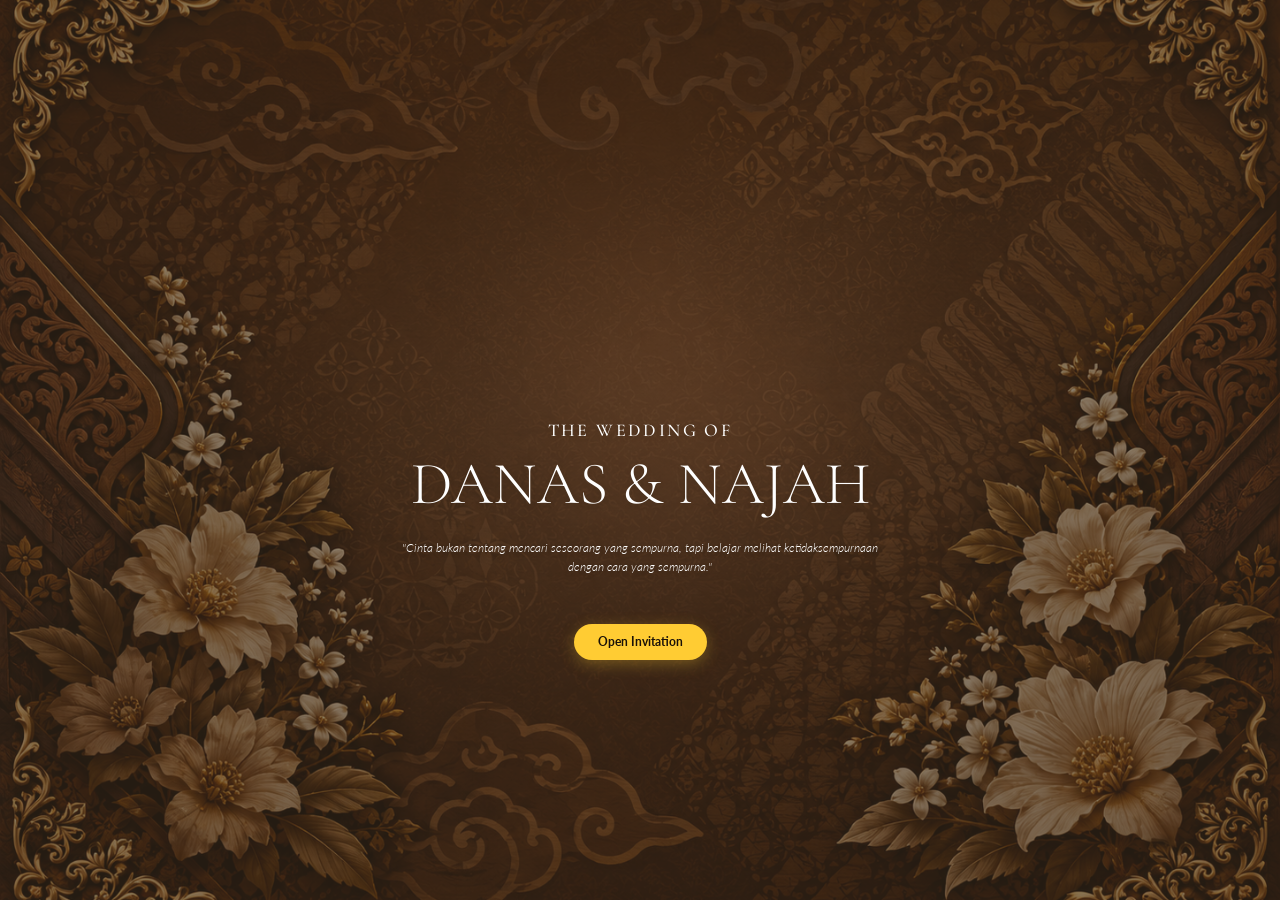
==== index.html @ 15c5db6a "first" ====
<!DOCTYPE html>
<html lang="id">
  <head>
    <meta charset="UTF-8" />
    <meta name="viewport" content="width=device-width, initial-scale=1.0" />
    <meta property="og:title" content="The Wedding of Bagus & Ayu" />
    <meta
      property="og:description"
      content="Kami mengundang Anda untuk hadir di acara pernikahan kami pada tanggal Sabtu, 20 Juni 2026."
    />
    <meta
      property="og:image"
      content="https://example.com/bagus-ayu/img/thumbnail2.png"
    />
    <meta
      property="og:url"
      content="https://example.com/bagus-ayu/"
    />
    <meta property="og:type" content="website" />
    <title>BaAyu | Wedding</title>
    <link rel="shortcut icon" href="img/icon2.png" type="image/x-icon" />
    <link
      href="https://cdn.jsdelivr.net/npm/bootstrap@5.3.3/dist/css/bootstrap.min.css"
      rel="stylesheet"
    />
    <link
      rel="stylesheet"
      href="https://cdn.jsdelivr.net/npm/bootstrap-icons@1.11.3/font/bootstrap-icons.min.css"
    />

    <link rel="preconnect" href="https://fonts.googleapis.com" />
    <link rel="preconnect" href="https://fonts.gstatic.com" crossorigin />
    <link
      href="https://fonts.googleapis.com/css2?family=Cormorant+Garamond:wght@700&family=Lato:wght@300;400;700&display=swap"
      rel="stylesheet"
    />
    <link
      href="https://fonts.googleapis.com/css2?family=Amiri:ital,wght@0,400;0,700;1,400;1,700&family=Reem+Kufi:wght@400..700&display=swap"
      rel="stylesheet"
    />
    <link
      href="https://fonts.googleapis.com/css2?family=Great+Vibes&display=swap"
      rel="stylesheet"
    />
    <link rel="stylesheet" href="style.css" />
  </head>
  <body class="font-sans-jawa">
    <div id="music-controller" style="display: none">
      <i class="bi bi-music-note-beamed"></i>
    </div>
    <audio id="gamelan-music" loop>
      <source src="audio/batassenja.mp3" type="audio/mpeg" />
    </audio>

    <div
      id="cover"
      class="d-flex flex-column justify-content-center align-items-center text-center text-white p-4"
    >
      <div>
        <!-- <img
          src="img/wayang.png"
          alt=""
          class="wayang justify-content-center"
        /> -->
        <h2
          class="font-serif-jawa"
          style="font-size: 1.5rem; letter-spacing: 0.2rem"
        >
          THE WEDDING OF
        </h2>

        <h1 class="display-1 font-serif-jawa">DANAS &amp; NAJAH</h1>

        <p
          class="mt-4"
          style="
            font-size: 1rem;
            font-style: italic;
            max-width: 500px;
            margin-left: auto;
            margin-right: auto;
            line-height: 1.6;
            font-weight: 300;
          "
        ></p>
        <p
          class="mt-4"
          style="
            font-size: 1rem;
            font-style: italic;
            max-width: 500px;
            margin-left: auto;
            margin-right: auto;
            line-height: 1.6;
            font-weight: 300;
          "
        >
          "Cinta bukan tentang mencari seseorang yang sempurna, tapi belajar melihat ketidaksempurnaan dengan cara yang sempurna."
        </p>
        <div id="guest-container" class="mb-4" style="display: none">
          <p class="mb-2" style="font-size: 1rem">
            Kepada Yth. Bapak/Ibu/Saudara/i
          </p>
          <h3
            id="guest-name"
            class="font-serif-jawa"
            style="font-size: 1.8rem"
          ></h3>
        </div>
        <button id="open-invitation" class="btn btn-jawa mt-5">
          Open Invitation
        </button>
      </div>
    </div>

    <main id="content" class="d-none">
      <!-- Dekorasi Bunga (Hanya tampil setelah undangan dibuka) -->
      <img src="img/flower.png" class="corner-flower top-left" alt="" />
      <img src="img/flower.png" class="corner-flower top-right" alt="" />
      <img src="img/flower.png" class="corner-flower bottom-right" alt="" />
      <nav class="navbar fixed-bottom navbar-dark">
        <div class="container-fluid">
          <ul class="navbar-nav flex-row justify-content-around w-100">
            <li class="nav-item">
              <a
                class="nav-link d-flex flex-column align-items-center"
                href="#quote"
              >
                <i class="bi bi-house-door-fill"></i>
                <span class="nav-text">Home</span>
              </a>
            </li>
            <li class="nav-item">
              <a
                class="nav-link d-flex flex-column align-items-center"
                href="#mempelai"
              >
                <i class="bi bi-heart-fill"></i>
                <span class="nav-text">Mempelai</span>
              </a>
            </li>
            <li class="nav-item">
              <a
                class="nav-link d-flex flex-column align-items-center"
                href="#acara"
              >
                <i class="bi bi-calendar-heart-fill"></i>
                <span class="nav-text">Acara</span>
              </a>
            </li>
            <li class="nav-item">
              <a
                class="nav-link d-flex flex-column align-items-center"
                href="#countdown"
              >
                <i class="bi bi-clock-fill"></i>
                <span class="nav-text">Countdown</span>
              </a>
            </li>
            <li class="nav-item">
              <a
                class="nav-link d-flex flex-column align-items-center"
                href="#gift"
              >
                <i class="bi bi-gift-fill"></i>
                <span class="nav-text">Gift</span>
              </a>
            </li>
            <li class="nav-item">
              <a
                class="nav-link d-flex flex-column align-items-center"
                href="#closing"
              >
                <i class="bi bi-check-circle-fill"></i>
                <span class="nav-text">Thanks</span>
              </a>
            </li>
          </ul>
        </div>
      </nav>

      <!-- qoutes -->
      <section id="quote" class="quote">
        <div class="container">
          <div class="row justify-content-center">
            <div class="col-md-8 col-10">
              <div class="card-section text-center sway-animation">
                <i
                  class="bi bi-quote"
                  style="font-size: 3rem; color: var(--golden-yellow)"
                ></i>
                <h1>Danas &amp; Najah</h1>
                <p class="tgl">11.10.2026</p>
                <blockquote class="blockquote mt-3">
                  <p class="mb-4 font-arab" style="font-size: 1.8rem; line-height: 2">
                    وَمِنْ اٰيٰتِهٖٓ اَنْ خَلَقَ لَكُمْ مِّنْ اَنْفُسِكُمْ
                    اَزْوَاجًا لِّتَسْكُنُوْٓا اِلَيْهَا وَجَعَلَ بَيْنَكُمْ
                    مَّوَدَّةً وَّرَحْمَةً ۗاِنَّ فِيْ ذٰلِكَ لَاٰيٰتٍ لِّقَوْمٍ
                    يَّتَفَكَّرُوْنَ
                  </p>

                  <p class="mb-4" style="font-size: 1.1rem; line-height: 1.8">
                    "Dan di antara tanda-tanda (kebesaran)-Nya ialah Dia
                    menciptakan pasangan-pasangan untukmu dari jenismu sendiri,
                    agar kamu cenderung dan merasa tenteram kepadanya, dan Dia
                    menjadikan di antaramu rasa kasih dan sayang. Sungguh, pada
                    yang demikian itu benar-benar terdapat tanda-tanda
                    (kebesaran Allah) bagi kaum yang berpikir."
                  </p>
                  <footer
                    class="blockquote-footer text-ivory-white font-serif-jawa fs-5"
                  >
                    <cite title="Surah Ar-Rum">Q.S. Ar-Rum: 21</cite>
                  </footer>
                </blockquote>
              </div>
            </div>
          </div>
        </div>
      </section>
      <!-- quotes -->

      <!-- couple -->
      <section id="mempelai" class="mempelai">
        <div class="container">
          <div class="card-section">
            <div class="text-center mb-5">
              <h2 class="display-5 font-serif-jawa">
                Mempelai Yang Berbahagia
              </h2>
              <p
                class="font-arab"
                style="
                  font-size: 1.8rem;
                  margin-top: 1rem;
                "
              >
                بِسْمِ اللَّهِ الرَّحْمَنِ الرَّحِيمِ
              </p>
              <p>
                Maha suci Allah SWT yang telah menciptakan makhluk-Nya
                berpasang-pasangan. Tanpa mengurangi rasa hormat kami mengundang
                bapak/ibu/saudara/i untuk hadir pada acara pernikahan kami.
              </p>
            </div>

            <div class="row align-items-center justify-content-center text-center">
              <div class="col-lg-5 col-md-12 mt-5 mempelai-pria">
                <div class="d-flex flex-column align-items-center">
                  <img
                    src="img/male1.jpg"
                    alt="Foto Mempelai Pria"
                    class="wayang-photo"
                  />
                  <div class="mt-4">
                    <h3 class="font-serif-jawa text-sogan-brown">
                      Danas Zainul Ulum
                    </h3>
                    <p class="mt-2 mb-0">Putra pertama dari:</p>
                    <p>
                      <strong>Bapak Abdul jaelany</strong><br />&amp;<br /><strong
                        >Ibu Siti Koyimah</strong
                      >
                    </p>
                  </div>
                </div>
              </div>

              <div class="col-lg-1 d-none d-lg-block text-center">
                <span
                  class="display-1 font-serif-jawa"
                  style="color: var(--golden-yellow)"
                  >&</span
                >
              </div>

              <div class="col-lg-5 col-md-12 mt-5 mempelai-wanita">
                <div class="d-flex flex-column align-items-center">
                  <img
                    src="img/female1.png"
                    alt="Foto Mempelai Wanita"
                    class="wayang-photo"
                  />
                  <div class="mt-4">
                    <h3 class="font-serif-jawa text-sogan-brown">
                      Lutfi Shoirin Najah
                    </h3>
                    <p class="mt-2 mb-0">Putri pertama dari:</p>
                    <p>
                      <strong>Bapak Sururi</strong><br />&amp;<br /><strong
                        >Ibu Siti Afifah</strong
                      >
                    </p>
                  </div>
                </div>
              </div>
            </div>
          </div>
        </div>
      </section>
      <!-- couple -->

      <!-- info -->
      <section id="acara" class="acara">
        <div class="container">
          <div class="card-section">
            <div class="row justify-content-center text-center mt-7">
              <h2 class="font-serif-jawa">Waktu Yang Dinanti</h2>
              <p class="lead">
                Sebuah kehormatan dan kebahagiaan bagi kami apabila
                Bapak/Ibu/Saudara/i berkenan hadir untuk memberikan doa restu.
              </p>
            </div>

            <div class="row justify-content-center g-4 bounce">
              <div class="col-lg-5 col-md-8 col-10">
                <div class="card card-jawa text-center">
                  <div class="card-header">
                    <h3 class="font-serif-jawa mb-0">
                      Akad Nikah & Walimatul Ursy
                    </h3>
                  </div>
                  <div class="card-body p-4">
                    <ul class="list-group list-group-flush">
                      <li class="list-group-item d-flex align-items-center">
                        <i class="bi bi-calendar-heart icon"></i>
                        <span>
                          <strong>Ahad, 11 Oktober 2026</strong>
                        </span>
                      </li>
                      <li class="list-group-item d-flex align-items-center">
                        <i class="bi bi-clock icon"></i>
                        <span>Pukul 09:00 WIB - Selesai</span>
                      </li>
                      <li class="list-group-item d-flex align-items-center">
                        <i class="bi bi-geo-alt-fill icon"></i>
                        <span>
                          <strong>Toko Alfaza Suwaru</strong><br />
                          Jl. Dusun Krajan No. 24 Rt. 06/rw. 02, Suwaru, Bandung, Tulungagung.
                        </span>
                      </li>
                    </ul>
                  </div>
                  <div
                    class="card-footer bg-transparent border-0 pb-4 text-center"
                  >
                    <div
                      class="d-grid gap-2 d-sm-flex justify-content-sm-center"
                    >
                      <a
                        href="https://maps.app.goo.gl/wpruUhjLbLnME4XX6"
                        target="_blank"
                        class="btn btn-outline-light"
                      >
                        <i class="bi bi-pin-map-fill"></i> Lihat Peta
                      </a>
                      <div class="btn-group">
                        <button
                          type="button"
                          class="btn btn-jawa dropdown-toggle"
                          data-bs-toggle="dropdown"
                          aria-expanded="false"
                        >
                          <i class="bi bi-calendar-plus-fill"></i> Simpan
                          Tanggal
                        </button>
                        <ul class="dropdown-menu">
                          <li>
                            <a
                              class="dropdown-item"
                              href="#"
                              id="google-calendar-link"
                              ><i class="bi bi-google me-2"></i>Google
                              Calendar</a
                            >
                          </li>
                          <li>
                            <a
                              class="dropdown-item"
                              href="#"
                              id="ics-download-link"
                              ><i class="bi bi-apple me-2"></i
                              >Apple/Outlook/Lainnya</a
                            >
                          </li>
                        </ul>
                      </div>
                    </div>
                  </div>
                </div>
              </div>
            </div>
          </div>
        </div>
      </section>
      <!-- info -->

      <!-- countdown -->
      <section id="countdown" class="countdown">
        <div class="container">
          <div class="card-section text-center">
            <h2 class="font-serif-jawa display-5 mb-4">Menuju Hari Bahagia</h2>

            <div
              id="timer-container"
              class="d-flex justify-content-center gap-3 gap-md-4 bounce"
            >
              <div class="timer-box">
                <span id="days">00</span>
                <small>Hari</small>
              </div>
              <div class="timer-box">
                <span id="hours">00</span>
                <small>Jam</small>
              </div>
              <div class="timer-box">
                <span id="minutes">00</span>
                <small>Menit</small>
              </div>
              <div class="timer-box">
                <span id="seconds">00</span>
                <small>Detik</small>
              </div>
            </div>

            <div id="countdown-expired" class="d-none">
              <h3 class="font-serif-jawa">Waktu yang dinanti telah tiba!</h3>
            </div>
          </div>
        </div>
      </section>
      <!-- countdown -->

      <!-- rsvp -->
      <section id="rsvp" class="rsvp">
        <div class="container">
          <div class="card-section">
            <div class="text-center mb-4">
              <h2 class="display-5 font-serif-jawa">Buku Tamu & RSVP</h2>
              <p class="lead">
                Kirimkan ucapan dan doa restu Anda sekaligus konfirmasikan
                kehadiran Anda melalui buku tamu digital kami.
              </p>
            </div>

            <div class="text-center mb-5">
              <button
                type="button"
                class="btn btn-jawa btn-lg"
                data-bs-toggle="modal"
                data-bs-target="#rsvpModal"
              >
                <i class="bi bi-pencil-square me-2"></i> Isi Buku Tamu & RSVP
              </button>
            </div>

            <div class="row justify-content-center">
              <div class="col-lg-8">
                <div id="wish-wall" class="wish-wall-container"></div>
              </div>
            </div>
          </div>
        </div>
      </section>
      <!-- rsvp -->

      <!-- rsvp modal -->
      <div
        class="modal fade"
        id="rsvpModal"
        tabindex="-1"
        aria-labelledby="rsvpModalLabel"
        aria-hidden="true"
      >
        <div class="modal-dialog modal-dialog-centered">
          <div class="modal-content">
            <div class="modal-header">
              <h5 class="modal-title font-serif-jawa" id="rsvpModalLabel">
                Isi Buku Tamu & RSVP
              </h5>
              <button
                type="button"
                class="btn-close"
                data-bs-dismiss="modal"
                aria-label="Close"
              ></button>
            </div>
            <div class="modal-body">
              <form id="rsvp-form-modal">
                <div class="mb-3">
                  <label for="nama" class="form-label">Nama Anda</label>
                  <input
                    type="text"
                    class="form-control"
                    id="nama"
                    name="Nama"
                    required
                    autocomplete="off"
                  />
                </div>

                <div class="mb-3">
                  <label for="konfirmasi" class="form-label"
                    >Konfirmasi Kehadiran</label
                  >
                  <select
                    class="form-select"
                    id="konfirmasi"
                    name="Konfirmasi"
                    required
                  >
                    <option value="" selected disabled>
                      Pilih salah satu...
                    </option>
                    <option value="Akan Hadir">Akan Hadir</option>
                    <option value="Tidak Dapat Hadir">Tidak Dapat Hadir</option>
                  </select>
                </div>

                <div
                  class="mb-3"
                  id="jumlah-tamu-wrapper"
                  style="display: none"
                >
                  <label for="jumlah" class="form-label"
                    >Jumlah Tamu (termasuk Anda)</label
                  >
                  <select class="form-select" id="jumlah" name="Jumlah">
                    <option value="1">1 Orang</option>
                    <option value="2">2 Orang</option>
                  </select>
                </div>

                <div class="mb-3">
                  <label for="ucapan" class="form-label"
                    >Ucapan & Doa untuk Kami</label
                  >
                  <textarea
                    class="form-control"
                    id="ucapan"
                    name="Ucapan"
                    rows="4"
                    required
                  ></textarea>
                </div>

                <div
                  id="modal-error-alert"
                  class="alert alert-danger mt-3 d-none"
                  role="alert"
                >
                  Oops! Gagal mengirim. Mohon coba lagi.
                </div>

                <div class="modal-footer pb-0">
                  <button
                    type="button"
                    class="btn btn-secondary"
                    data-bs-dismiss="modal"
                  >
                    Batal
                  </button>
                  <button type="submit" id="submit-button" class="btn btn-jawa">
                    <span id="button-text">Kirim Jawaban</span>
                    <span
                      id="button-spinner"
                      class="spinner-border spinner-border-sm d-none"
                      role="status"
                      aria-hidden="true"
                    ></span>
                  </button>
                </div>
              </form>
            </div>
          </div>
        </div>
      </div>
      <!-- rsvp modal -->

      <!-- gift -->
      <section id="gift" class="gift">
        <div class="container">
          <div class="card-section">
            <div class="text-center mb-5">
              <h2 class="display-5 font-serif-jawa">Tanda Kasih</h2>
              <p class="lead">
                Dengan penuh rasa syukur, doa restu Anda adalah berkah terindah
                bagi pernikahan kami. Jika Anda berkesempatan untuk memberikan
                tanda kasih, insya Allah akan menjadi amanah yang kami
                manfaatkan untuk membangun keluarga yang sakinah, mawaddah,
                warahmah.
              </p>
            </div>

            <div class="row justify-content-center g-4">
              <div class="col-md-5 col-10">
                <div class="gift-card text-center">
                  <img
                    src="https://upload.wikimedia.org/wikipedia/commons/a/a0/Bank_Syariah_Indonesia.svg"
                    alt="Logo Bank BSI"
                    class="gift-logo"
                  />
                  <p class="mt-3">Bank Syahriah Indonesia (BSI)</p>

                  <h4 class="font-monospace">7321168188</h4>
                  <p>a.n. Danas Zainul Ulum</p>
                  <button
                    class="btn btn-outline-dark btn-copy"
                    data-copy="7321168188"
                  >
                    <i class="bi bi-clipboard me-2"></i> Salin Nomor Rekening
                  </button>
                </div>
              </div>

              <div class="col-md-5 col-10">
                <div class="gift-card text-center">
                  <img
                    src="https://upload.wikimedia.org/wikipedia/commons/7/72/Logo_dana_blue.svg"
                    alt="Logo DANA"
                    class="gift-logo"
                  />
                  <p class="mt-3">DANA</p>
                  <h4 class="font-monospace"> 0858 9302 0322</h4>
                  <p>a.n. Danas Zainul Ulum</p>
                  <div class="d-grid gap-2 d-sm-block">
                    <button
                      class="btn btn-outline-dark btn-copy"
                      data-copy="0858 9302 0322"
                    >
                      <i class="bi bi-clipboard me-2"></i> Salin Nomor DANA
                    </button>
                    <a
                      href="https://link.dana.id/qr"
                      target="_blank"
                      class="btn btn-primary"
                      style="background-color: #108ee9; border-color: #108ee9"
                    >
                      <i class="bi bi-box-arrow-up-right me-2"></i> Buka
                      Aplikasi
                    </a>
                  </div>
                </div>
              </div>
            </div>
          </div>
        </div>
      </section>
      <!-- gift -->

      <!-- thanks -->
      <section id="closing" class="closing">
        <div class="container">
          <div class="card-section text-center">
            <h2
              class="display-4 font-serif-jawa"
              style="color: #ffcc33; text-shadow: 1px 1px 2px rgba(0,0,0,0.2);"
            >
              Terima Kasih
            </h2>

            <p class="lead mt-4 mx-auto" style="max-width: 700px">
              Merupakan suatu kehormatan dan kebahagiaan yang tak terhingga bagi
              kami, atas kehadiran serta doa restu Bapak/Ibu/Saudara/i sekalian
              dalam acara pernikahan kami. Terima kasih telah menjadi bagian
              dari hari terindah kami.
            </p>

            <div class="mt-5">
              <p class="mb-1">Kami yang berbahagia,</p>
              <img src="img/icon2.png" alt="" />
              <h1 class="display-3 font-serif-jawa">Bagus &amp; Ayu</h1>
            </div>

            <hr
              class="my-5 mx-auto"
              style="width: 200px; border-top: 1px solid var(--golden-yellow)"
            />

            <div class="row justify-content-center">
              <div class="col-md-5">
                <p class="mb-0"><strong>Kel. Bapak Abdul Jaelany</strong></p>
                <p><strong>&amp; Ibu Siti Koyimah</strong></p>
              </div>
              <div class="col-md-5">
                <p class="mb-0"><strong>Kel. Bapak Sururi</strong></p>
                <p><strong>&amp; Ibu Siti Afifah</strong></p>
              </div>
            </div>
          </div>
        </div>
        <div id="main-footer" class="site-footer" style="display: none">
          <div class="container text-center">
            <div class="mb-3">
            </div>
            <p class="mb-0">&copy; 2026 Bagus &amp; Ayu. All Rights Reserved.</p>
          </div>
        </div>
      </section>
    </main>
    <!-- thanks -->

    <script src="https://cdn.jsdelivr.net/npm/bootstrap@5.3.3/dist/js/bootstrap.bundle.min.js"></script>
    <script src="https://cdn.jsdelivr.net/npm/gsap@3.13.0/dist/gsap.min.js"></script>
    <script src="https://cdn.jsdelivr.net/npm/gsap@3.13.0/dist/ScrollTrigger.min.js"></script>
    <script src="https://cdn.jsdelivr.net/npm/gsap@3.13.0/dist/ScrollToPlugin.min.js"></script>
    <script src="https://unpkg.com/split-type"></script>
    <script src="js/main.js"></script>
  </body>
</html>
---- style.css ----
:root {
  /* === PALET TRADISIONAL MINIMALIS ===
     Earthy brown + antique gold + cream — nuansa wayang yang lebih kalem.
     Variabel lama (--sogan-brown, --golden-yellow) dipertahankan sebagai alias
     supaya seluruh selector existing tetap jalan tanpa perlu diubah. */
  --cream-bg: #f5efe6;        /* Background krem hangat */
  --earthy-brown: #6b4f2c;    /* Coklat tanah (primer) */
  --antique-gold: #b8924d;    /* Emas tua / antique gold (aksen) */
  --dark-cocoa: #3d2e1f;      /* Teks utama, coklat sangat tua */
  --border-cream: #d4c5a9;    /* Border lembut */

  --bs-body-bg: var(--cream-bg);
  --sogan-brown: var(--earthy-brown);      /* alias untuk kode lama */
  --golden-yellow: var(--antique-gold);    /* alias untuk kode lama */
  --bs-body-color: var(--dark-cocoa);
  --shadow: 0 2px 4px rgba(61, 46, 31, 0.25);
}

.font-serif-jawa {
  font-family: "Cormorant Garamond", serif;
}

.font-sans-jawa {
  font-family: "Lato", sans-serif;
}

.font-arab {
  font-family: "Amiri", serif;
  direction: rtl;
}
body,
html {
  overflow-x: hidden;
  scroll-behavior: smooth;
}

body {
  font-family: "Lato", sans-serif; /* Menggunakan Lato sebagai default */
  /* Base coklat tua. Layer batik dipindah ke ::before supaya bisa dianimasikan
     dengan lancar (background-attachment: fixed tidak ramah animasi). */
  background-color: var(--dark-cocoa);
}

body::before {
  /* === LAYER BATIK BUNGA RAME ===
     Fixed full-viewport, di belakang konten. Pola tile 200×200 dengan
     lotus, parang, sulur, wajik, daun, titik — densitas tinggi.
     Animasi: drift diagonal sangat lambat, perulangan halus karena pola
     repeat (pergeseran 200px = 1 tile = mulus tanpa "skip"). */
  content: "";
  position: fixed;
  inset: 0;
  z-index: -1;
  pointer-events: none;
  background-image: url("img/bg1.png");
  background-repeat: no-repeat;
  background-size: cover;
  background-position: center center;
}

section {
  padding: 3rem 0;
  position: relative;
}
.quote h1 {
  font-family: "Great Vibes", cursive;
  color: var(--earthy-brown);
  font-size: 4rem;
}
.quote .tgl {
  font-family: "Great Vibes", cursive;
  color: var(--antique-gold);
  font-size: 2rem;
  text-shadow: 0 1px 2px rgba(184, 146, 77, 0.3);
}
.card-section {
  /* Krem semi-transparan untuk kontras di atas bg coklat batik —
     konten gelap di atas krem terang, motif batik tetap terlihat samar. 
     Border dihapus sesuai permintaan. */
  background-color: rgba(245, 239, 230, 0.7);
  border-radius: 15px;
  border: none;
  padding: 2.5rem;
  margin-bottom: 2rem;
  box-shadow: 0 6px 20px rgba(61, 46, 31, 0.4);
  color: var(--dark-cocoa);
  backdrop-filter: blur(2px);
  -webkit-backdrop-filter: blur(2px);
}

#acara p,
#gift p,
#closing p,
#mempelai p {
  font-weight: 300;
}

.card-section h2 {
  color: var(--earthy-brown);
  font-family: "Cormorant Garamond", serif;
  font-size: x-large !important;
}

#mempelai .card-section {
  border-radius: 50% / 25%;
  padding: 7rem 5rem;
}

#mempelai .mempelai-pria,
#mempelai .mempelai-wanita {
  padding: 0 1rem;
}

@media (max-width: 768px) {
  #mempelai .card-section {
    border-radius: 45% / 12%;
    padding: 5rem 1.5rem;
  }
}

.acara .card-body,
.gift .gift-card {
  color: black;
  text-shadow: none;
}

.acara .card-body .icon {
  color: var(--sogan-brown);
}

.acara .card-header,
.card-footer a {
  text-shadow: none;
  color: black;
  border: 1px solid black;
}

.gift-card * {
  color: var(--dark-cocoa);
  text-shadow: none;
}

.gift-card button {
  border: 1px solid var(--golden-yellow);
}
.couple .text-sogan-brown,
.gift .text-sogan-brown,
.closing .text-sogan-brown,
.acara .text-sogan-brown {
  color: var(--earthy-brown) !important;
}

/* -- HALAMAN SAMPUL (COVER) -- */
#cover {
  height: 100vh; /* Mengisi seluruh tinggi layar */
  background-image: url("img/bgcover1.png");
  background-size: cover;
  background-position: center;
  /* Overlay coklat tua untuk kontras teks putih, lebih kalem dari biru pekat */
  box-shadow: inset 0 0 0 2000px rgba(61, 46, 31, 0.6);
  text-shadow: var(--shadow);
  padding-top: 15rem;
}
.wayang {
  height: 20rem;
}
/* -- KOMPONEN KUSTOM -- */
.btn-jawa {
  background-color: #ffcc33; /* Emas yang lebih cerah dan mencolok */
  color: #1a1108; /* Teks coklat pekat agar kontras */
  font-weight: bold;
  border-radius: 50px;
  padding: 0.75rem 2rem;
  border: none;
  transition: all 0.3s ease-in-out;
  box-shadow: 0 4px 15px rgba(255, 204, 51, 0.3);
}

.btn-jawa:hover {
  transform: scale(1.05);
  background-color: #ffdb4d;
  color: #1a1108;
  box-shadow: 0 0 20px rgba(255, 204, 51, 0.6);
}

#open-invitation {
  animation: pulse 2s infinite;
}

@keyframes pulse {
  0% {
    transform: scale(1);
    box-shadow: 0 0 0 0 rgba(184, 146, 77, 0.7);
  }
  70% {
    transform: scale(1.05);
    box-shadow: 0 0 10px 20px rgba(184, 146, 77, 0);
  }
  100% {
    transform: scale(1);
    box-shadow: 0 0 0 0 rgba(184, 146, 77, 0);
  }
}

.card-jawa {
  border: none;
  border-radius: 15px;
  background-color: #ffffff;
  box-shadow: 0 4px 15px rgba(0, 0, 0, 0.08);
}


.card-jawa .card-header {
  background-color: var(--sogan-brown);
  color: var(--golden-yellow);
  border-top-left-radius: 14px;
  border-top-right-radius: 14px;
  border-bottom: none;
  padding: 1rem;
}

.list-group-item {
  background-color: transparent;
  border: none;
  padding-left: 0;
  padding-right: 0;
}

.list-group-item .icon {
  color: var(--sogan-brown);
  font-size: 1.5rem;
  margin-right: 15px;
}

.wayang-photo {
  filter: drop-shadow(5px 5px 10px rgba(0, 0, 0, 0.2));

  /* Properti baru untuk bingkai emas */
  background-color: white; /* Memberi \'alas\' putih di belakang gambar wayang */
  padding: 4px; /* Jarak antara foto dan bingkai */
  border: none; /* Garis bingkai emas dihapus */
  border-radius: 50% / 50%; /* Bentuk oval */
  aspect-ratio: 3 / 4; /* Proporsi oval potret */
  object-fit: cover;
  width: 150px;
  max-width: 60%;
  box-shadow: 0 4px 15px rgba(0, 0, 0, 0.1); /* Menambahkan bayangan halus di luar bingkai */
}

/* -- BUKU TAMU & DINDING UCAPAN (WISH WALL) -- */
.wish-wall-container {
  max-height: 400px;
  overflow-y: auto;
  padding: 10px;
  background-color: #fff;
  border-radius: 8px;
  box-shadow: inset 0 2px 4px rgba(0, 0, 0, 0.06);
}

.wish-card {
  position: relative; /* Diperlukan untuk posisi absolut tombol hapus */
  background-color: var(--bs-body-bg);
  border: 1px solid #eee;
  border-left: 5px solid var(--golden-yellow);
  padding: 15px;
  margin-bottom: 15px;
  border-radius: 5px;
}

.wish-card .card-name {
  font-weight: bold;
  color: var(--sogan-brown);
  margin-bottom: 5px;
  font-family: "Cormorant Garamond", serif;
  font-size: 1.25rem;
}

.wish-card .card-text {
  font-style: italic;
  color: #555;
}

.wish-card .card-status {
  font-size: 0.75rem;
  font-weight: bold;
  padding: 0.25em 0.6em;
  border-radius: 20px;
  vertical-align: middle;
  margin-left: 8px;
}

.badge-hadir {
  color: var(--sogan-brown);
  background-color: var(--golden-yellow);
  border: 1px solid var(--sogan-brown);
}

.badge-tidak-hadir {
  color: #6c757d;
  background-color: #e9ecef;
  border: 1px solid #dee2e6;
}

.wish-card .btn-delete {
  position: absolute;
  top: 10px;
  right: 10px;
  font-size: 0.8rem;
  padding: 0.1rem 0.4rem;
  background-color: #f8d7da;
  color: #721c24;
  border: 1px solid #f5c6cb;
  border-radius: 50px;
  opacity: 0.2; /* Dibuat lebih transparan awalnya */
  transition: opacity 0.3s;
}

.wish-card:hover .btn-delete {
  opacity: 1; /* Muncul jelas saat card di-hover */
}
#mempelai a {
  padding: 5px 10px;
  font-size: 12px;
  width: auto;
  background-color: var(--golden-yellow);
  border-radius: 40px;
  color: var(--sogan-brown);
  margin-top: -1rem;
  text-decoration: none;
  text-shadow: none;
  display: inline-block;
}
/* -- KARTU HADIAH (GIFT CARD) -- */
.gift-card {
  background-color: transparent;
  border-radius: 15px;
  padding: 30px;
  box-shadow: none;
  border: none;
  height: 100%;
  display: flex;
  flex-direction: column;
  justify-content: center;
}

.gift-logo {
  max-height: 40px;
  width: auto;
  object-fit: contain;
}

/* -- FOOTER -- */
.site-footer {
  padding: 2rem 0 70px; /* top, left/right, bottom */
  font-size: 0.9rem;
  color: white;
}

.site-footer a {
  color: var(--sogan-brown);
  text-decoration: none;
  transition: color 0.3s;
  color: white;
}

.site-footer a.footer-hashtag:hover {
  color: var(--golden-yellow);
}

.closing .card-section img {
  align-items: center;
  height: 250px;
}
/* -- COUNTDOWN TIMER -- */
.timer-box {
  /* Opasitas background ditingkatkan untuk kontras yang lebih baik */
  background-color: rgba(0, 0, 0, 0.3);
  border: none;
  border-radius: 15px;
  padding: 1rem;
  width: 95px;
  display: flex;
  flex-direction: column;
  line-height: 1.2;
  backdrop-filter: blur(5px);
  -webkit-backdrop-filter: blur(5px);
}

.timer-box span {
  font-size: 2.8rem;
  font-weight: bold;
  font-family: "Cormorant Garamond", serif;
  color: #ffcc33; /* Warna emas yang lebih terang dan mencolok */
}

.timer-box small {
  font-size: 0.9rem;
  color: rgba(255, 255, 240, 0.9);
  text-transform: uppercase;
  font-weight: bold;
}

/* -- PENGONTROL MUSIK -- */
#music-controller {
  position: fixed;
  bottom: 85px; /* Adjusted to be above the bottom navbar */
  right: 25px;
  width: 35px;
  height: 35px;
  background-color: var(--sogan-brown);
  color: var(--golden-yellow);
  border-radius: 50%;
  display: flex;
  justify-content: center;
  align-items: center;
  font-size: 2rem;
  cursor: pointer;
  box-shadow: 0 4px 10px rgba(0, 0, 0, 0.2);
  z-index: 9999;
  transition: transform 0.3s;
}

#music-controller:hover {
  transform: scale(1.1);
}

/* Animasi berputar */
@keyframes spin {
  from {
    transform: rotate(0deg);
  }
  to {
    transform: rotate(360deg);
  }
}

#music-controller.playing {
  animation: spin 4s linear infinite;
}

/* -- ANIMASI WAYANG -- */
#wayang-couple {
  /* Filter untuk memberikan efek bayangan halus seperti wayang kulit */
  filter: drop-shadow(5px 5px 10px rgba(0, 0, 0, 0.3));
  /* Atur titik tumpu animasi di bagian tengah bawah gambar */
  transform-origin: bottom center;
}

.wayang-animated {
  /* Menerapkan animasi bernama \'sway\' */
  animation: sway 5s ease-in-out infinite;
  width: 19rem;
  height: 20rem;
}

/* Mendefinisikan gerakan animasi \'sway\' */
@keyframes sway {
  0% {
    transform: rotate(-2deg);
  }
  50% {
    transform: rotate(2deg);
  }
  100% {
    transform: rotate(-2deg);
  }
}

/* -- DEKORASI BUNGA -- */
.corner-flower {
  position: fixed;
  width: 300px;
  max-width: 45vw;
  z-index: 9998;
  pointer-events: none;
  filter: drop-shadow(2px 4px 6px rgba(0,0,0,0.3));
}

.corner-flower.top-left {
  top: -0px;
  left: -30px;
  transform-origin: center center;
  animation: float-flower-tl 6s ease-in-out infinite;
}

.corner-flower.top-right {
  top: -0px;
  right: -30px;
  transform-origin: center center;
  animation: float-flower-tr 6s ease-in-out infinite;
}

.corner-flower.bottom-right {
  bottom: 50px;
  right: -30px;
  transform-origin: center center;
  animation: float-flower-br 3s ease-in-out infinite;
  z-index: 100; /* Pastikan berada di bawah top-right */
}

@keyframes float-flower-tr {
  0% { transform: rotate(-120deg) scale(1); }
  50% { transform: rotate(-105deg) scale(1.05); }
  100% { transform: rotate(-120deg) scale(1); }
}

@keyframes float-flower-br {
  0% { transform: rotate(-50deg) scale(1); }
  50% { transform: rotate(-50deg) scale(1.10); }
  100% { transform: rotate(-50deg) scale(1); }
}

@keyframes float-flower-tl {
  0% { transform: rotate(120deg) scale(1); }
  50% { transform: rotate(125deg) scale(1.05); }
  100% { transform: rotate(120deg) scale(1); }
}

@media (max-width: 1366px) {
  html {
    font-size: 75%;
  }
}

@media (max-width: 768px) {
  html {
    font-size: 70%;
  }
  .acara {
    min-height: auto;
    padding: 10vh 0;
  }

  .mempelai-pria,
  .mempelai-wanita {
    margin-top: 2rem;
  }

  .mempelai-pria h3,
  .mempelai-wanita h3 {
    font-size: 2rem;
  }
}

/* -- NAVBAR -- */
.navbar {
  background-color: rgba(61, 46, 31, 0.85); /* earthy-brown dengan transparansi */
  backdrop-filter: blur(10px);
  -webkit-backdrop-filter: blur(10px);
  box-shadow: 0 -2px 5px rgba(0, 0, 0, 0.1); /* Shadow on top for bottom navbar */
}

.nav-link {
  color: #ffffff;
  transition: color 0.3s;
  padding: 0.5rem 0.2rem; /* Adjusted padding */
  font-size: 0.7rem;
  text-align: center;
}

.nav-link:hover,
.nav-link.active {
  color: var(--golden-yellow) !important;
}

.nav-link i {
  font-size: 1.25rem;
  display: block;
  margin: 0 auto 0.25rem;
}

/* -- Responsive Adjustments -- */
@media (max-width: 768px) {
  .wayang-photo {
    max-height: 280px; /* Reduce size for tablets and large phones */
  }

  h1.display-1,
  #cover h1 {
    font-size: 4rem; /* Reduce H1 size */
  }

  h2.display-5 {
    font-size: 2.5rem; /* Reduce H2 size */
  }

  .countdown {
    height: auto;
    padding: 10vh 0;
  }
}

@media (max-width: 450px) {
  .wayang-photo {
    max-height: 220px; /* Further reduce for small phones */
  }

  h1.display-1,
  #cover h1 {
    font-size: 3.5rem;
  }

  h2.display-5 {
    font-size: 2.2rem;
  }

  .timer-box {
    width: 75px; /* Shrink countdown boxes */
    padding: 0.75rem 0.5rem;
  }

  .timer-box span {
    font-size: 2.2rem;
  }

  .gift-card {
    padding: 15px;
  }

  .acara .card {
    /* Pastikan kartu tidak terlalu lebar di layar sangat kecil */
    width: 95%;
    margin-left: auto;
    margin-right: auto;
  }
}

@media (max-width: 360px) {
  .nav-link .nav-text {
    display: none; /* Hide text on very small screens */
  }
  .nav-link i {
    font-size: 1.5rem; /* Make icon slightly larger to compensate */
    margin-bottom: 0;
  }
}

/* -- Animasi Zoom In untuk Cover -- */
@keyframes zoomIn {
  from {
    transform: scale(0.8);
    opacity: 0;
  }
  to {
    transform: scale(1);
    opacity: 1;
  }
}

#cover > div {
  animation: zoomIn 1.5s ease-out;
  margin-top: 15rem; /* Menambahkan jarak atas untuk menurunkan teks */
}

.sway-animation {
  /* Animasi diubah menjadi floating-pulse yang berjalan terus-menerus */
  animation: floating-pulse 4s ease-in-out infinite;
}

@keyframes floating-pulse {
  0% {
    transform: translateY(0) scale(1);
  }
  50% {
    transform: translateY(-10px) scale(1.02);
  }
  100% {
    transform: translateY(0) scale(1);
  }
}

/* Menghapus atau menonaktifkan class is-visible jika sebelumnya digunakan untuk trigger scroll */
.sway-animation.is-visible {
  animation: floating-pulse 4s ease-in-out infinite;
}

/* --- Gaya untuk Notifikasi Pop-up Hari H --- */
.notification-overlay {
  position: fixed;
  top: 0;
  left: 0;
  width: 100%;
  height: 100%;
  background-color: rgba(0, 0, 0, 0.7);
  display: none; /* Defaultnya tersembunyi */
  justify-content: center;
  align-items: center;
  z-index: 10000; /* Pastikan di atas segalanya */
  backdrop-filter: blur(5px);
}

.notification-content {
  background-color: var(--cream-bg);
  color: var(--dark-cocoa);
  padding: 30px;
  border-radius: 15px;
  text-align: center;
  position: relative;
  max-width: 90%;
  width: 450px;
  box-shadow: 0 10px 30px rgba(61, 46, 31, 0.25);
  border: none;
  transform: scale(0.9);
  opacity: 0;
  animation: modalZoomIn 0.5s forwards ease-out;
}

@keyframes modalZoomIn {
  to {
    transform: scale(1);
    opacity: 1;
  }
}

.notification-content h2 {
  color: var(--earthy-brown);
  text-shadow: 1px 1px 2px rgba(184, 146, 77, 0.4);
  font-size: 2.5rem !important;
}

.notification-content p {
  font-size: 1.1rem;
  margin-top: 1rem;
  color: var(--sogan-brown);
}

.notification-close-button {
  position: absolute;
  top: 10px;
  right: 20px;
  font-size: 35px;
  font-weight: bold;
  color: var(--sogan-brown);
  cursor: pointer;
  transition: transform 0.2s;
}

.notification-close-button:hover {
  transform: scale(1.2);
  color: var(--golden-yellow);
}
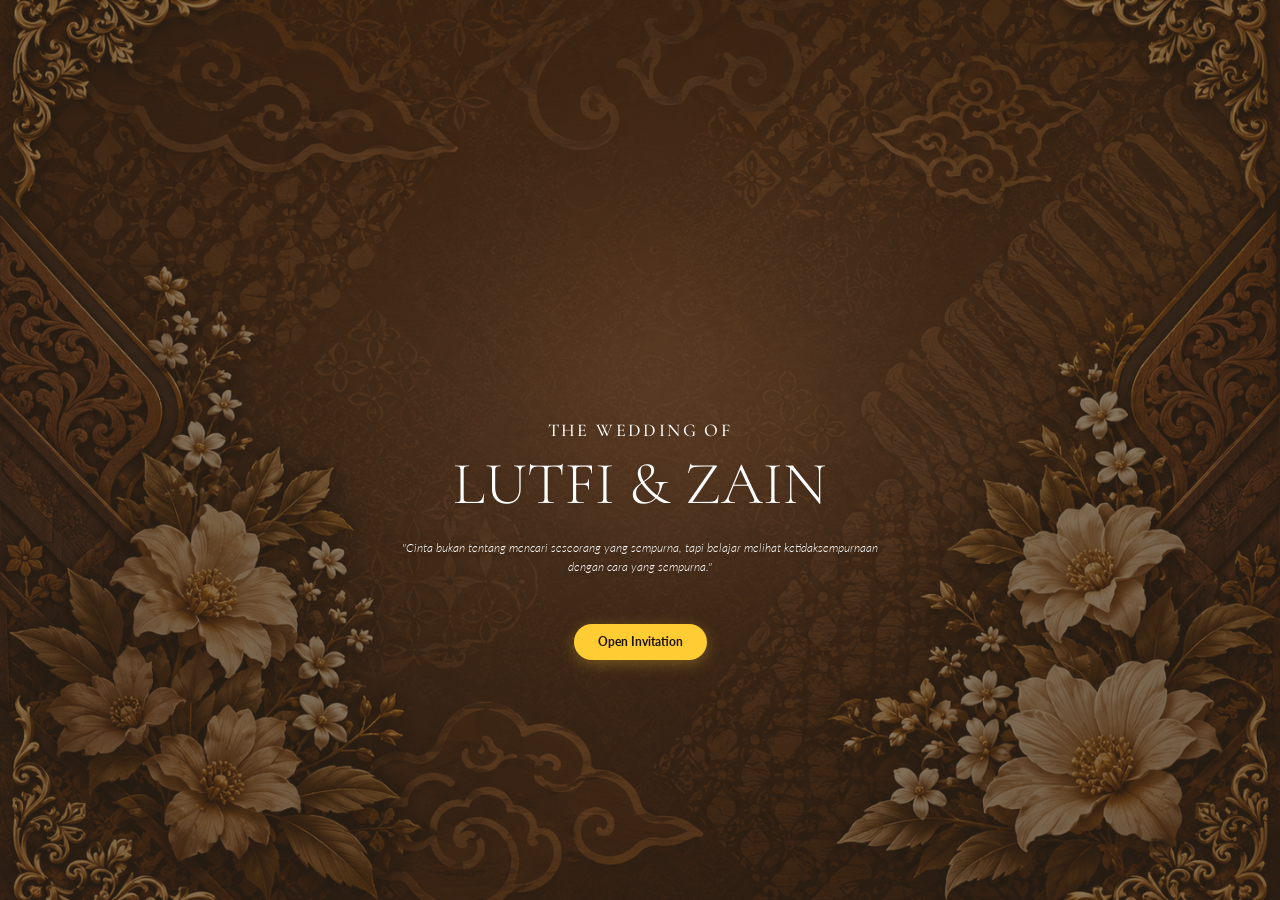
==== commit 772eec98: "update nama" ====
--- a/index.html
+++ b/index.html
@@ -69,7 +69,7 @@
           THE WEDDING OF
         </h2>
 
-        <h1 class="display-1 font-serif-jawa">DANAS &amp; NAJAH</h1>
+        <h1 class="display-1 font-serif-jawa">LUTFI &amp; ZAIN</h1>
 
         <p
           class="mt-4"
@@ -189,7 +189,7 @@
                   class="bi bi-quote"
                   style="font-size: 3rem; color: var(--golden-yellow)"
                 ></i>
-                <h1>Danas &amp; Najah</h1>
+                <h1>Lutfi &amp; Zain</h1>
                 <p class="tgl">11.10.2026</p>
                 <blockquote class="blockquote mt-3">
                   <p class="mb-4 font-arab" style="font-size: 1.8rem; line-height: 2">
@@ -669,7 +669,7 @@
             <div class="mt-5">
               <p class="mb-1">Kami yang berbahagia,</p>
               <img src="img/icon2.png" alt="" />
-              <h1 class="display-3 font-serif-jawa">Bagus &amp; Ayu</h1>
+              <h1 class="display-3 font-serif-jawa">Lutfi &amp; Zain</h1>
             </div>
 
             <hr
@@ -693,7 +693,7 @@
           <div class="container text-center">
             <div class="mb-3">
             </div>
-            <p class="mb-0">&copy; 2026 Bagus &amp; Ayu. All Rights Reserved.</p>
+            <p class="mb-0">&copy; 2026 Lutfi &amp; Zain. All Rights Reserved.</p>
           </div>
         </div>
       </section>
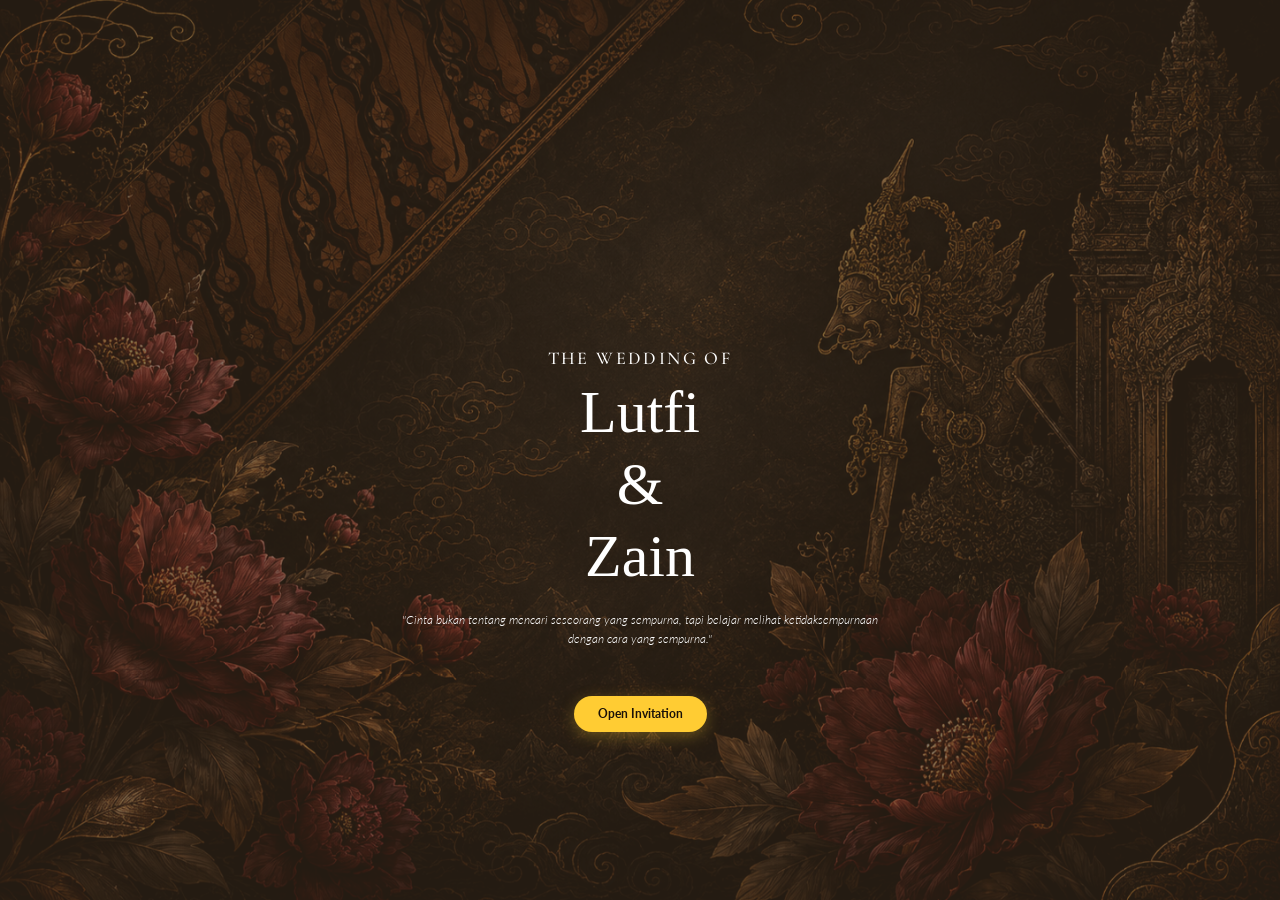
==== commit 2db619b7: "ubah posisi teks dan font landing page, ubah foto pengantin" ====
--- a/index.html
+++ b/index.html
@@ -3,7 +3,7 @@
   <head>
     <meta charset="UTF-8" />
     <meta name="viewport" content="width=device-width, initial-scale=1.0" />
-    <meta property="og:title" content="The Wedding of Bagus & Ayu" />
+    <meta property="og:title" content="The Wedding of Zainul & Najah" />
     <meta
       property="og:description"
       content="Kami mengundang Anda untuk hadir di acara pernikahan kami pada tanggal Sabtu, 20 Juni 2026."
@@ -17,7 +17,7 @@
       content="https://example.com/bagus-ayu/"
     />
     <meta property="og:type" content="website" />
-    <title>BaAyu | Wedding</title>
+    <title>ZaNa | Wedding</title>
     <link rel="shortcut icon" href="img/icon2.png" type="image/x-icon" />
     <link
       href="https://cdn.jsdelivr.net/npm/bootstrap@5.3.3/dist/css/bootstrap.min.css"
@@ -69,7 +69,7 @@
           THE WEDDING OF
         </h2>
 
-        <h1 class="display-1 font-serif-jawa">LUTFI &amp; ZAIN</h1>
+        <h1 class="display-1" style="font-family: 'Great Vibes', cursive;">Lutfi <br> &amp; <br> Zain</h1>
 
         <p
           class="mt-4"
@@ -248,7 +248,7 @@
               <div class="col-lg-5 col-md-12 mt-5 mempelai-pria">
                 <div class="d-flex flex-column align-items-center">
                   <img
-                    src="img/male1.jpg"
+                    src="img/male.jpg"
                     alt="Foto Mempelai Pria"
                     class="wayang-photo"
                   />
@@ -277,7 +277,7 @@
               <div class="col-lg-5 col-md-12 mt-5 mempelai-wanita">
                 <div class="d-flex flex-column align-items-center">
                   <img
-                    src="img/female1.png"
+                    src="img/female.jpg"
                     alt="Foto Mempelai Wanita"
                     class="wayang-photo"
                   />
@@ -313,11 +313,11 @@
             </div>
 
             <div class="row justify-content-center g-4 bounce">
-              <div class="col-lg-5 col-md-8 col-10">
-                <div class="card card-jawa text-center">
+              <div class="col-lg-5 col-md-10 col-12">
+                <div class="card card-jawa text-center h-100">
                   <div class="card-header">
                     <h3 class="font-serif-jawa mb-0">
-                      Akad Nikah & Walimatul Ursy
+                      Akad Nikah
                     </h3>
                   </div>
                   <div class="card-body p-4">
@@ -330,13 +330,42 @@
                       </li>
                       <li class="list-group-item d-flex align-items-center">
                         <i class="bi bi-clock icon"></i>
-                        <span>Pukul 09:00 WIB - Selesai</span>
+                        <span>Pukul 08:00 WIB - 10:00 WIB</span>
                       </li>
                       <li class="list-group-item d-flex align-items-center">
                         <i class="bi bi-geo-alt-fill icon"></i>
                         <span>
-                          <strong>Toko Alfaza Suwaru</strong><br />
-                          Jl. Dusun Krajan No. 24 Rt. 06/rw. 02, Suwaru, Bandung, Tulungagung.
+                          Dusun Klumpit RT. 003/RW. 001, Desa Suwaru, Bandung, Tulungagung.
+                        </span>
+                      </li>
+                    </ul>
+                  </div>
+                </div>
+              </div>
+              
+              <div class="col-lg-5 col-md-10 col-12">
+                <div class="card card-jawa text-center h-100">
+                  <div class="card-header">
+                    <h3 class="font-serif-jawa mb-0">
+                      Walimatul Ursy (Resepsi)
+                    </h3>
+                  </div>
+                  <div class="card-body p-4">
+                    <ul class="list-group list-group-flush">
+                      <li class="list-group-item d-flex align-items-center">
+                        <i class="bi bi-calendar-heart icon"></i>
+                        <span>
+                          <strong>Ahad, 11 Oktober 2026</strong>
+                        </span>
+                      </li>
+                      <li class="list-group-item d-flex align-items-center">
+                        <i class="bi bi-clock icon"></i>
+                        <span>Pukul 10:00 WIB - Selesai</span>
+                      </li>
+                      <li class="list-group-item d-flex align-items-center">
+                        <i class="bi bi-geo-alt-fill icon"></i>
+                        <span>
+                          Dusun Klumpit RT. 003/RW. 001, Desa Suwaru, Bandung, Tulungagung.
                         </span>
                       </li>
                     </ul>
@@ -361,27 +390,18 @@
                           data-bs-toggle="dropdown"
                           aria-expanded="false"
                         >
-                          <i class="bi bi-calendar-plus-fill"></i> Simpan
-                          Tanggal
+                          <i class="bi bi-calendar-plus-fill"></i> Simpan Tanggal
                         </button>
                         <ul class="dropdown-menu">
                           <li>
-                            <a
-                              class="dropdown-item"
-                              href="#"
-                              id="google-calendar-link"
-                              ><i class="bi bi-google me-2"></i>Google
-                              Calendar</a
-                            >
+                            <a class="dropdown-item" href="#" id="google-calendar-link">
+                              <i class="bi bi-google me-2"></i>Google Calendar
+                            </a>
                           </li>
                           <li>
-                            <a
-                              class="dropdown-item"
-                              href="#"
-                              id="ics-download-link"
-                              ><i class="bi bi-apple me-2"></i
-                              >Apple/Outlook/Lainnya</a
-                            >
+                            <a class="dropdown-item" href="#" id="ics-download-link">
+                              <i class="bi bi-apple me-2"></i>Apple/Outlook/Lainnya
+                            </a>
                           </li>
                         </ul>
                       </div>
@@ -669,7 +689,7 @@
             <div class="mt-5">
               <p class="mb-1">Kami yang berbahagia,</p>
               <img src="img/icon2.png" alt="" />
-              <h1 class="display-3 font-serif-jawa">Lutfi &amp; Zain</h1>
+              <h1 class="display-3 font-serif-jawa">Zain &amp; Lutfi</h1>
             </div>
 
             <hr
